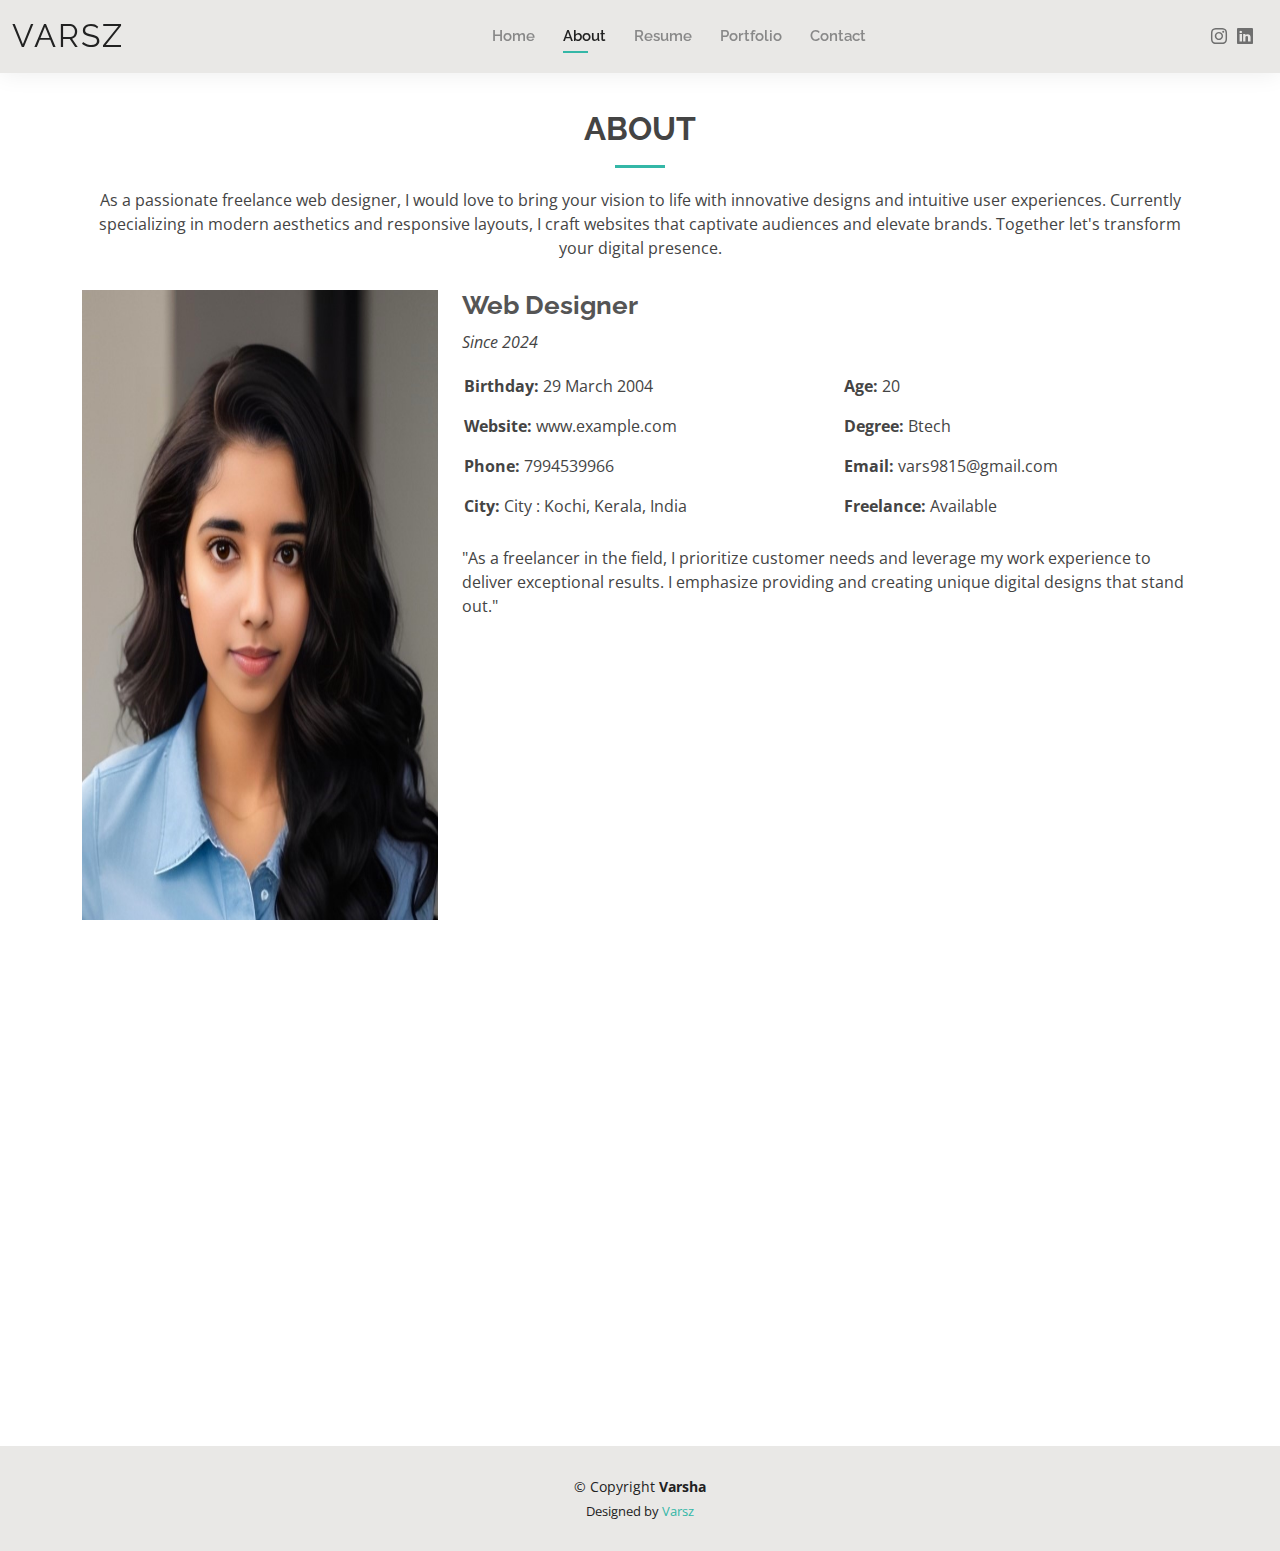
==== about.html @ d5a80fab "task3" ====
<!DOCTYPE html>
<html lang="en">

<head>
  <meta charset="utf-8">
  <meta content="width=device-width, initial-scale=1.0" name="viewport">

  <title>About </title>
  <meta content="" name="description">
  <meta content="" name="keywords">

  <!-- Favicons -->
  <link href="assets/img/Untitled (2).jpg" rel="icon">
  

  <!-- Google Fonts -->
  <link href="https://fonts.googleapis.com/css?family=Open+Sans:300,300i,400,400i,600,600i,700,700i|Raleway:300,300i,400,400i,500,500i,600,600i,700,700i|Poppins:300,300i,400,400i,500,500i,600,600i,700,700i" rel="stylesheet">

  <!-- Vendor CSS Files -->
  <link href="assets/vendor/aos/aos.css" rel="stylesheet">
  <link href="assets/vendor/bootstrap/css/bootstrap.min.css" rel="stylesheet">
  <link href="assets/vendor/bootstrap-icons/bootstrap-icons.css" rel="stylesheet">
  <link href="assets/vendor/boxicons/css/boxicons.min.css" rel="stylesheet">
  <link href="assets/vendor/glightbox/css/glightbox.min.css" rel="stylesheet">
  <link href="assets/vendor/swiper/swiper-bundle.min.css" rel="stylesheet">

  <!-- Template Main CSS File -->
  <link href="assets/css/style.css" rel="stylesheet">


</head>

<body>

  <!-- ======= Header ======= -->
  <header id="header" class="fixed-top">
    <div class="container-fluid d-flex justify-content-between align-items-center">

      <h1 class="logo me-auto me-lg-0"><a href="index.html">Varsz</a></h1>

      <nav id="navbar" class="navbar order-last order-lg-0">
        <ul>
          <li><a href="index.html">Home</a></li>
          <li><a class="active" href="about.html">About</a></li>
          <li><a href="resume.html">Resume</a></li>
          <li><a href="portfolio.html">Portfolio</a></li>
          <li><a href="contact.html">Contact</a></li>
        </ul>
        <i class="bi bi-list mobile-nav-toggle"></i>
      </nav><!-- .navbar -->

      <div class="header-social-links">
        <a href="https://www.instagram.com/varsha_vsmt/" class="instagram"><i class="bi bi-instagram"></i></a>
        <a href="https://www.linkedin.com/in/varsha-sabu-663225255/" class="linkedin"><i class="bi bi-linkedin"></i></i></a>
      </div>

    </div>

  </header><!-- End Header -->

  <main id="main">

    <!-- ======= About Section ======= -->
    <section id="about" class="about">
      <div class="container" data-aos="fade-up">

        <div class="section-title">
          <h2>About</h2>
          <p>As a passionate freelance web designer, I would love to bring your vision to life with innovative designs and intuitive user experiences. Currently specializing in modern aesthetics and responsive layouts, I craft websites that captivate audiences and elevate brands. Together let's transform your digital presence.</p>
        </div>

        <div class="row">
          <div class="col-lg-4">
            <img src="assets/img/Untitled (1).jpg" class="img-fluid" style="height: 70vh;" alt="">
          </div>
          <div class="col-lg-8 pt-4 pt-lg-0 content">
            <h3>Web Designer</h3>
            <p class="fst-italic">
              Since 2024 
            </p>
            <div class="row">
              <div class="col-lg-6">
                <ul>
                  <li><i class="bi bi-rounded-right"></i> <strong>Birthday:</strong> 29 March 2004</li>
                  <li><i class="bi bi-rounded-right"></i> <strong>Website:</strong> www.example.com</li>
                  <li><i class="bi bi-rounded-right"></i> <strong>Phone:</strong> 7994539966</li>
                  <li><i class="bi bi-rounded-right"></i> <strong>City:</strong> City : Kochi, Kerala, India</li>
                </ul>
              </div>
              <div class="col-lg-6">
                <ul>
                  <li><i class="bi bi-rounded-right"></i> <strong>Age:</strong> 20</li>
                  <li><i class="bi bi-rounded-right"></i> <strong>Degree:</strong> Btech</li>
                  <li><i class="bi bi-rounded-right"></i> <strong>Email:</strong> vars9815@gmail.com</li>
                  <li><i class="bi bi-rounded-right"></i> <strong>Freelance:</strong> Available</li>
                </ul>
              </div>
            </div>
            <p>
              "As a freelancer in the field, I prioritize customer needs and leverage my work experience to deliver exceptional results. I emphasize providing and creating unique digital designs that stand out."            </p>
          </div>
        </div>

      </div>
    </section><!-- End About Section -->

    <!-- ======= Skills Section ======= -->
    <section id="skills" class="skills">
      <div class="container" data-aos="fade-up">

        <div class="section-title">
          <h2>Skills</h2>
        </div>

        <div class="row skills-content">

          <div class="col-lg-12">

            <div class="progress">
              <span class="skill">HTML <i class="val">100%</i></span>
              <div class="progress-bar-wrap">
                <div class="progress-bar" role="progressbar" aria-valuenow="100" aria-valuemin="0" aria-valuemax="100"></div>
              </div>
            </div>

            <div class="progress">
              <span class="skill">CSS <i class="val">90%</i></span>
              <div class="progress-bar-wrap">
                <div class="progress-bar" role="progressbar" aria-valuenow="90" aria-valuemin="0" aria-valuemax="100"></div>
              </div>
            </div>

            <div class="progress">
              <span class="skill">JavaScript <i class="val">75%</i></span>
              <div class="progress-bar-wrap">
                <div class="progress-bar" role="progressbar" aria-valuenow="75" aria-valuemin="0" aria-valuemax="100"></div>
              </div>
            </div><br>

            <p style="font-size: 0.7em;">*Main usage: Bootstrap</p>

          </div>

 
          </div>

        </div>

      </div>
    </section><!-- End Skills Section -->

  
  <!-- ======= Footer ======= -->
  <footer id="footer">
    <div class="container">
      <div class="copyright">
        &copy; Copyright <strong><span>Varsha</span></strong>
      </div>
      <div class="credits">
                Designed by <a href="https://www.linkedin.com/in/varsha-sabu-663225255/">Varsz</a>
      </div>
    </div>
  </footer><!-- End  Footer -->
  <div id="preloader"></div>
  <a href="#" class="back-to-top d-flex align-items-center justify-content-center"><i class="bi bi-arrow-up-short"></i></a>

  <!-- Vendor JS Files -->
  <script src="assets/vendor/purecounter/purecounter_vanilla.js"></script>
  <script src="assets/vendor/aos/aos.js"></script>
  <script src="assets/vendor/bootstrap/js/bootstrap.bundle.min.js"></script>
  <script src="assets/vendor/glightbox/js/glightbox.min.js"></script>
  <script src="assets/vendor/isotope-layout/isotope.pkgd.min.js"></script>
  <script src="assets/vendor/swiper/swiper-bundle.min.js"></script>
  <script src="assets/vendor/waypoints/noframework.waypoints.js"></script>
  <script src="assets/vendor/php-email-form/validate.js"></script>

  <!-- Template Main JS File -->
  <script src="assets/js/main.js"></script>

</body>

</html>
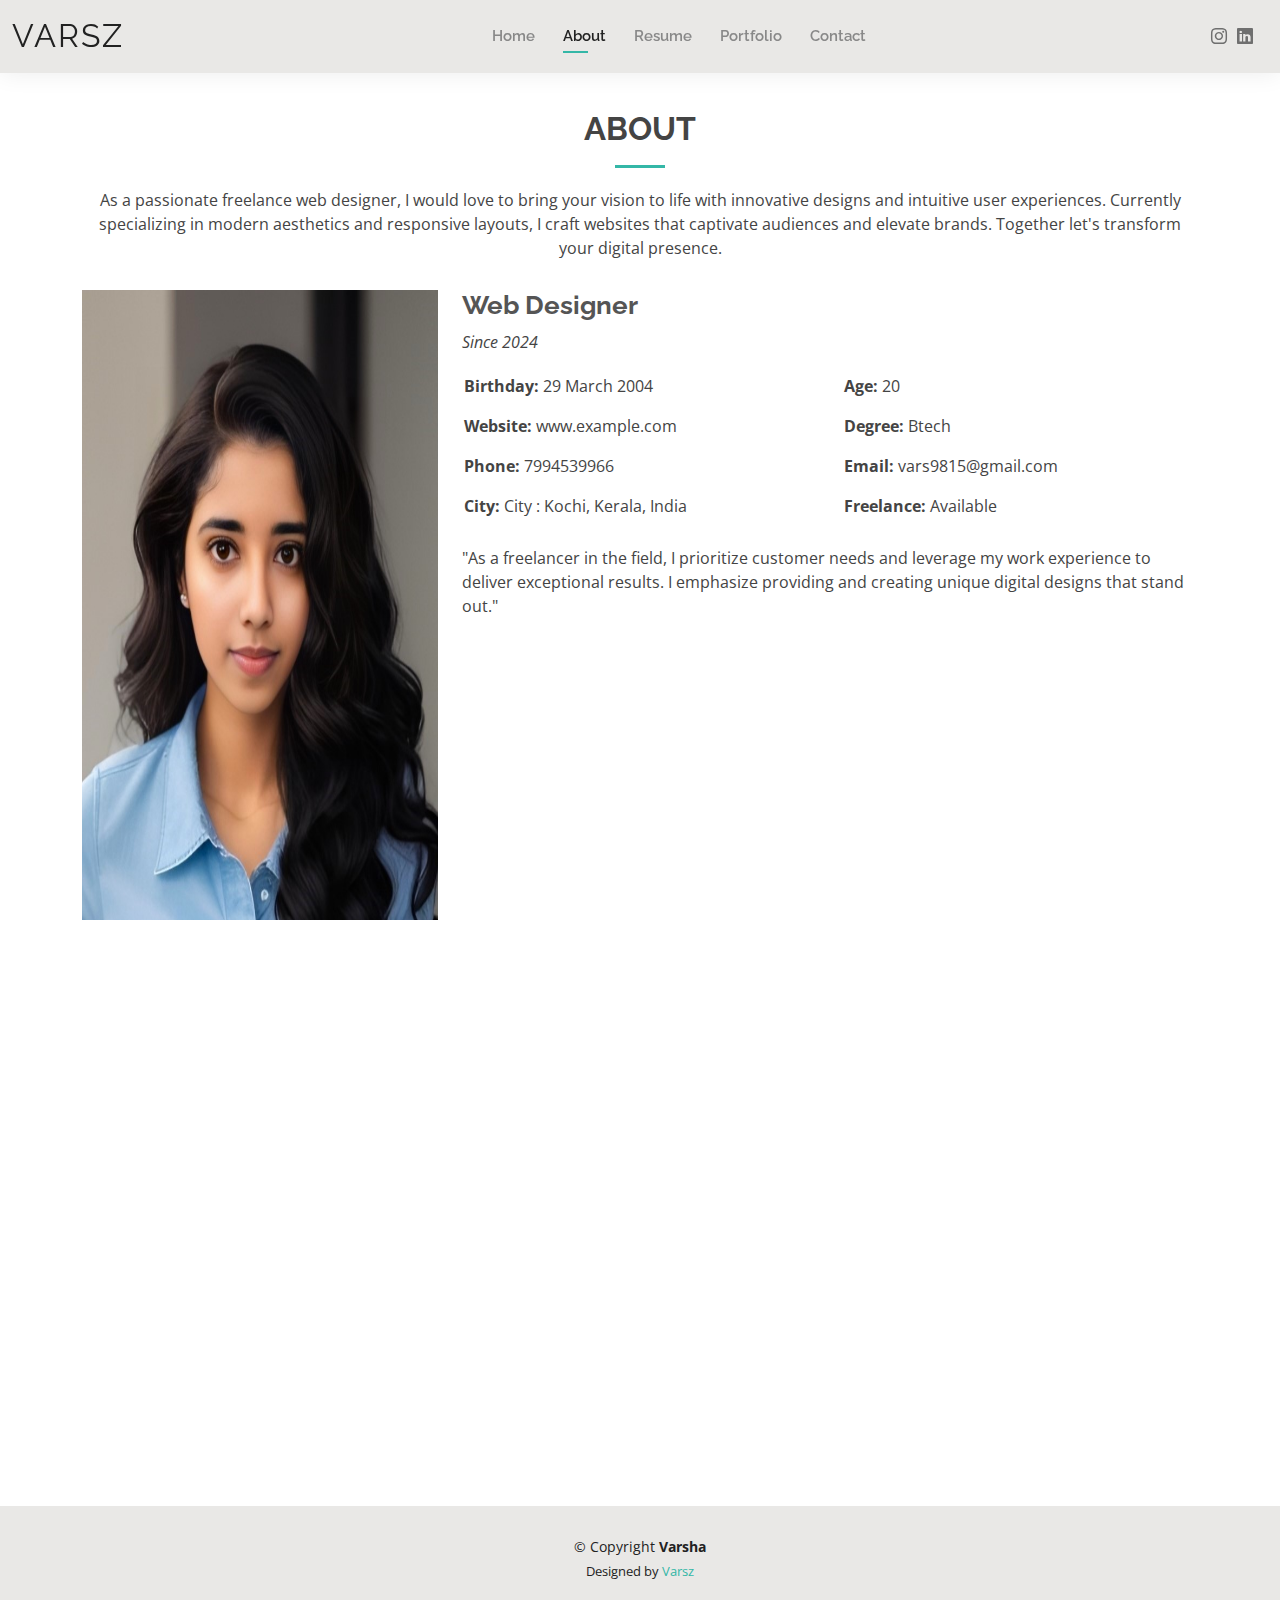
==== commit 3881e18d: "Commit again" ====
--- a/about.html
+++ b/about.html
@@ -135,6 +135,13 @@
               <div class="progress-bar-wrap">
                 <div class="progress-bar" role="progressbar" aria-valuenow="75" aria-valuemin="0" aria-valuemax="100"></div>
               </div>
+            </div>
+            
+            <div class="progress">
+              <span class="skill">Jquery <i class="val">90%</i></span>
+              <div class="progress-bar-wrap">
+                <div class="progress-bar" role="progressbar" aria-valuenow="90" aria-valuemin="0" aria-valuemax="100"></div>
+              </div>
             </div><br>
 
             <p style="font-size: 0.7em;">*Main usage: Bootstrap</p>
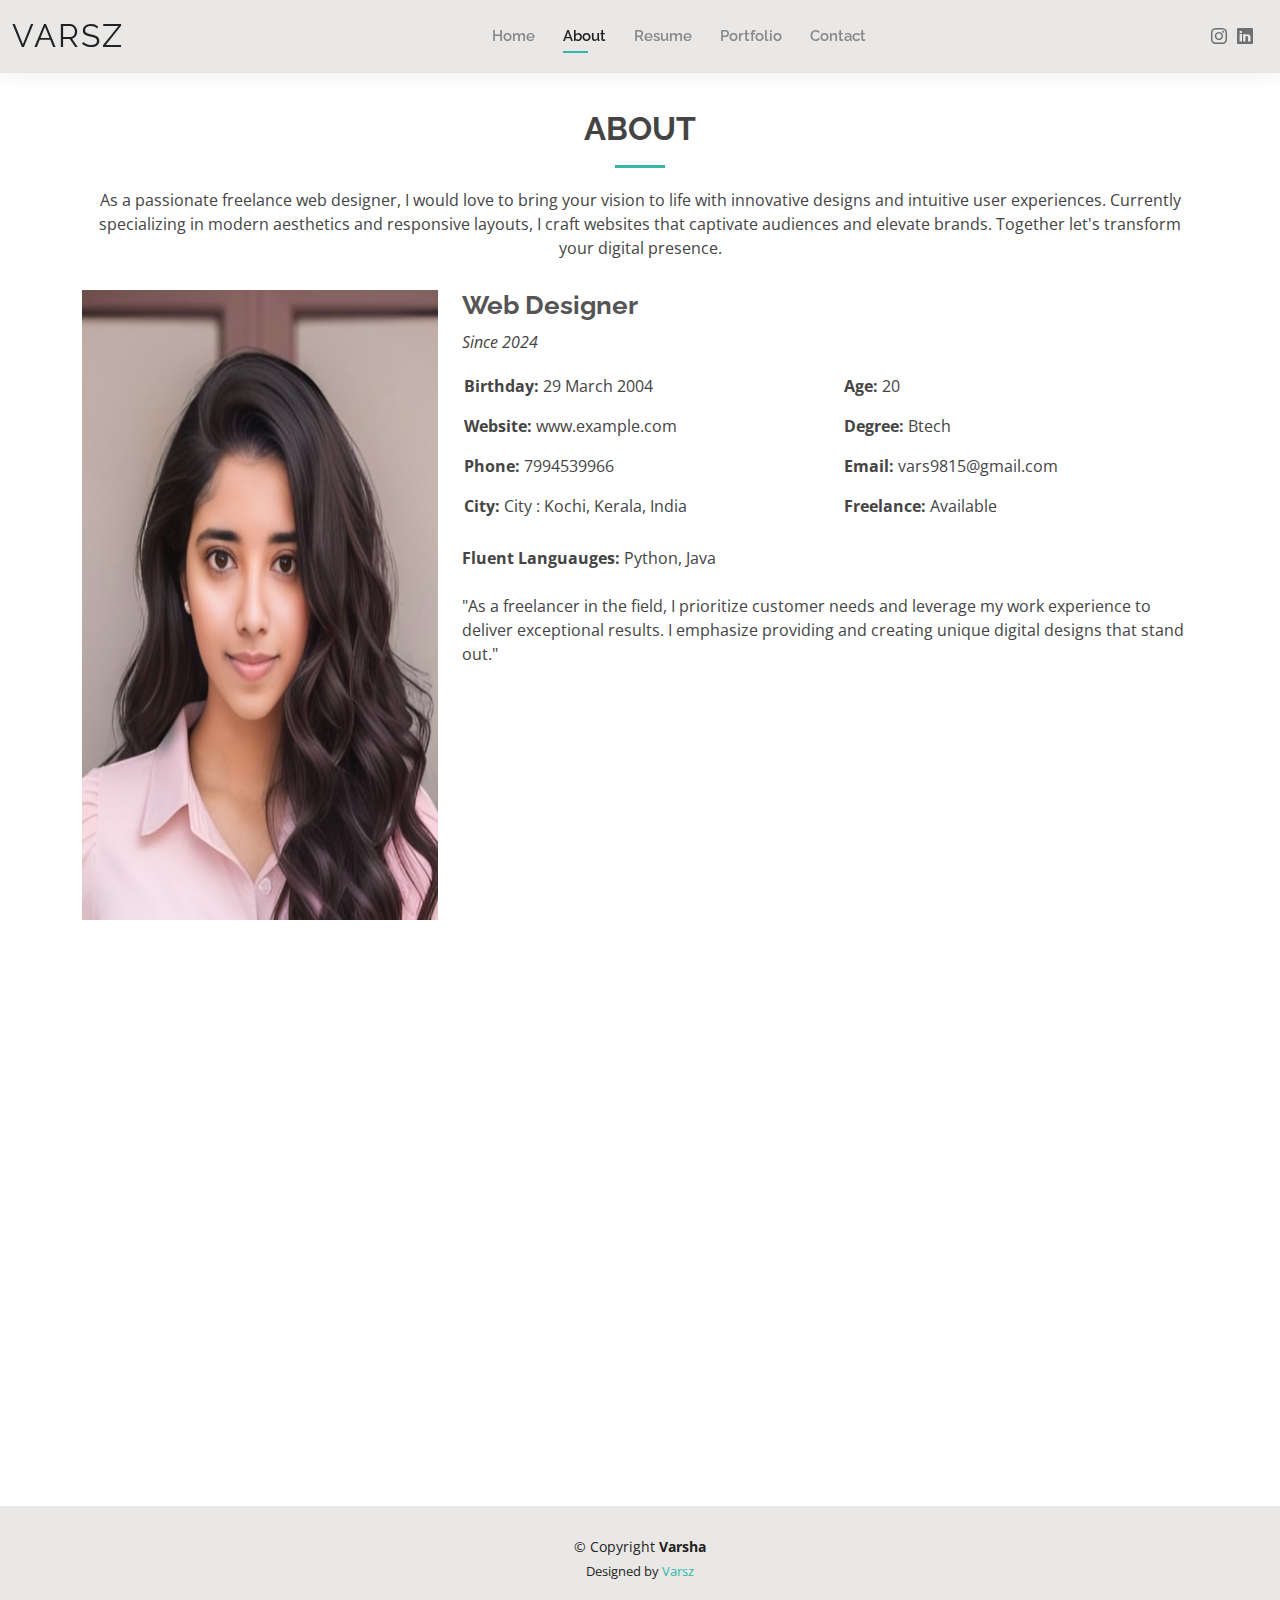
==== commit f03f7d6d: "cmm" ====
--- a/about.html
+++ b/about.html
@@ -71,7 +71,7 @@
 
         <div class="row">
           <div class="col-lg-4">
-            <img src="assets/img/Untitled (1).jpg" class="img-fluid" style="height: 70vh;" alt="">
+            <img src="assets/img/Untitled (2).jpg" class="img-fluid" style="height: 70vh;" alt="">
           </div>
           <div class="col-lg-8 pt-4 pt-lg-0 content">
             <h3>Web Designer</h3>
@@ -95,7 +95,10 @@
                   <li><i class="bi bi-rounded-right"></i> <strong>Freelance:</strong> Available</li>
                 </ul>
               </div>
-            </div>
+              <div class="col-lg-12">
+                <i class="bi bi-rounded-right"></i> <strong>Fluent Languauges:</strong> Python, Java
+              </div>
+            </div><br>
             <p>
               "As a freelancer in the field, I prioritize customer needs and leverage my work experience to deliver exceptional results. I emphasize providing and creating unique digital designs that stand out."            </p>
           </div>
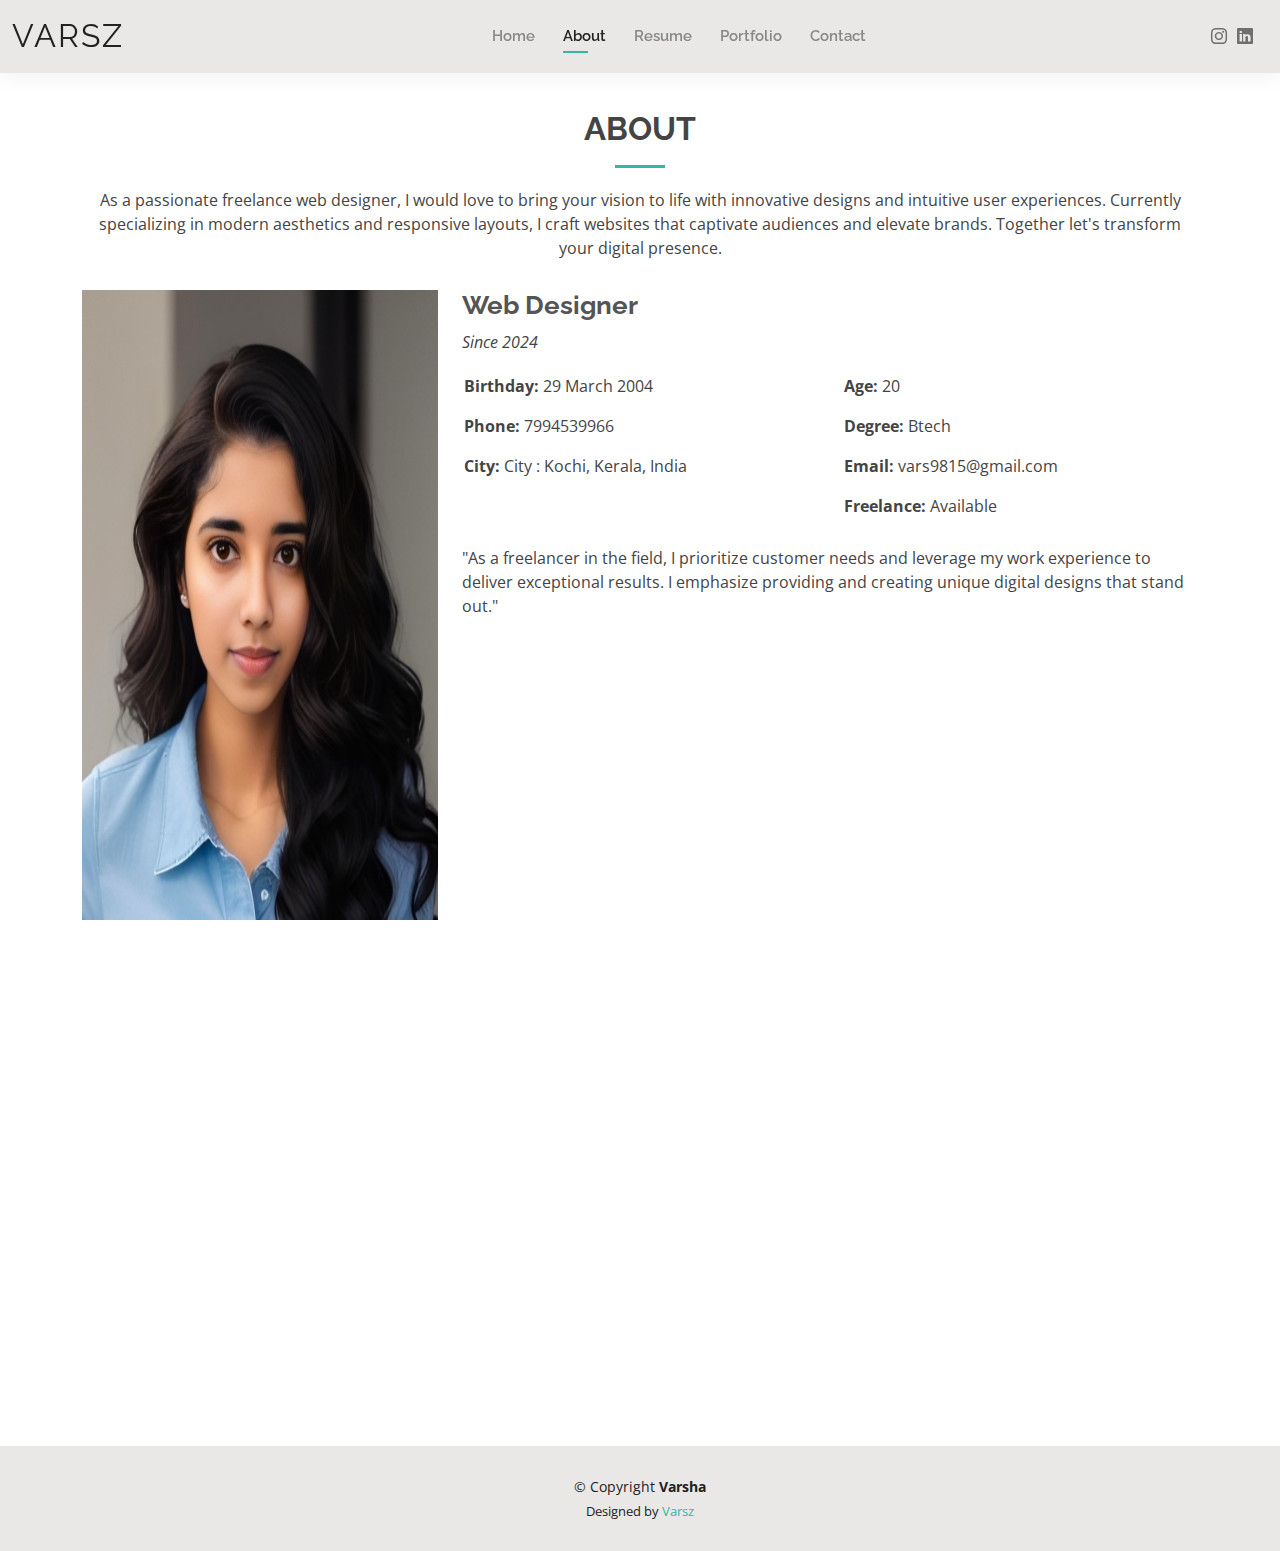
==== commit a6571a8f: "commiting" ====
--- a/about.html
+++ b/about.html
@@ -71,7 +71,7 @@
 
         <div class="row">
           <div class="col-lg-4">
-            <img src="assets/img/Untitled (2).jpg" class="img-fluid" style="height: 70vh;" alt="">
+            <img src="assets/img/Untitled (1).jpg" class="img-fluid" style="height: 70vh;" alt="">
           </div>
           <div class="col-lg-8 pt-4 pt-lg-0 content">
             <h3>Web Designer</h3>
@@ -82,7 +82,6 @@
               <div class="col-lg-6">
                 <ul>
                   <li><i class="bi bi-rounded-right"></i> <strong>Birthday:</strong> 29 March 2004</li>
-                  <li><i class="bi bi-rounded-right"></i> <strong>Website:</strong> www.example.com</li>
                   <li><i class="bi bi-rounded-right"></i> <strong>Phone:</strong> 7994539966</li>
                   <li><i class="bi bi-rounded-right"></i> <strong>City:</strong> City : Kochi, Kerala, India</li>
                 </ul>
@@ -95,10 +94,7 @@
                   <li><i class="bi bi-rounded-right"></i> <strong>Freelance:</strong> Available</li>
                 </ul>
               </div>
-              <div class="col-lg-12">
-                <i class="bi bi-rounded-right"></i> <strong>Fluent Languauges:</strong> Python, Java
-              </div>
-            </div><br>
+            </div>
             <p>
               "As a freelancer in the field, I prioritize customer needs and leverage my work experience to deliver exceptional results. I emphasize providing and creating unique digital designs that stand out."            </p>
           </div>
@@ -137,13 +133,6 @@
               <span class="skill">JavaScript <i class="val">75%</i></span>
               <div class="progress-bar-wrap">
                 <div class="progress-bar" role="progressbar" aria-valuenow="75" aria-valuemin="0" aria-valuemax="100"></div>
-              </div>
-            </div>
-            
-            <div class="progress">
-              <span class="skill">Jquery <i class="val">90%</i></span>
-              <div class="progress-bar-wrap">
-                <div class="progress-bar" role="progressbar" aria-valuenow="90" aria-valuemin="0" aria-valuemax="100"></div>
               </div>
             </div><br>
 
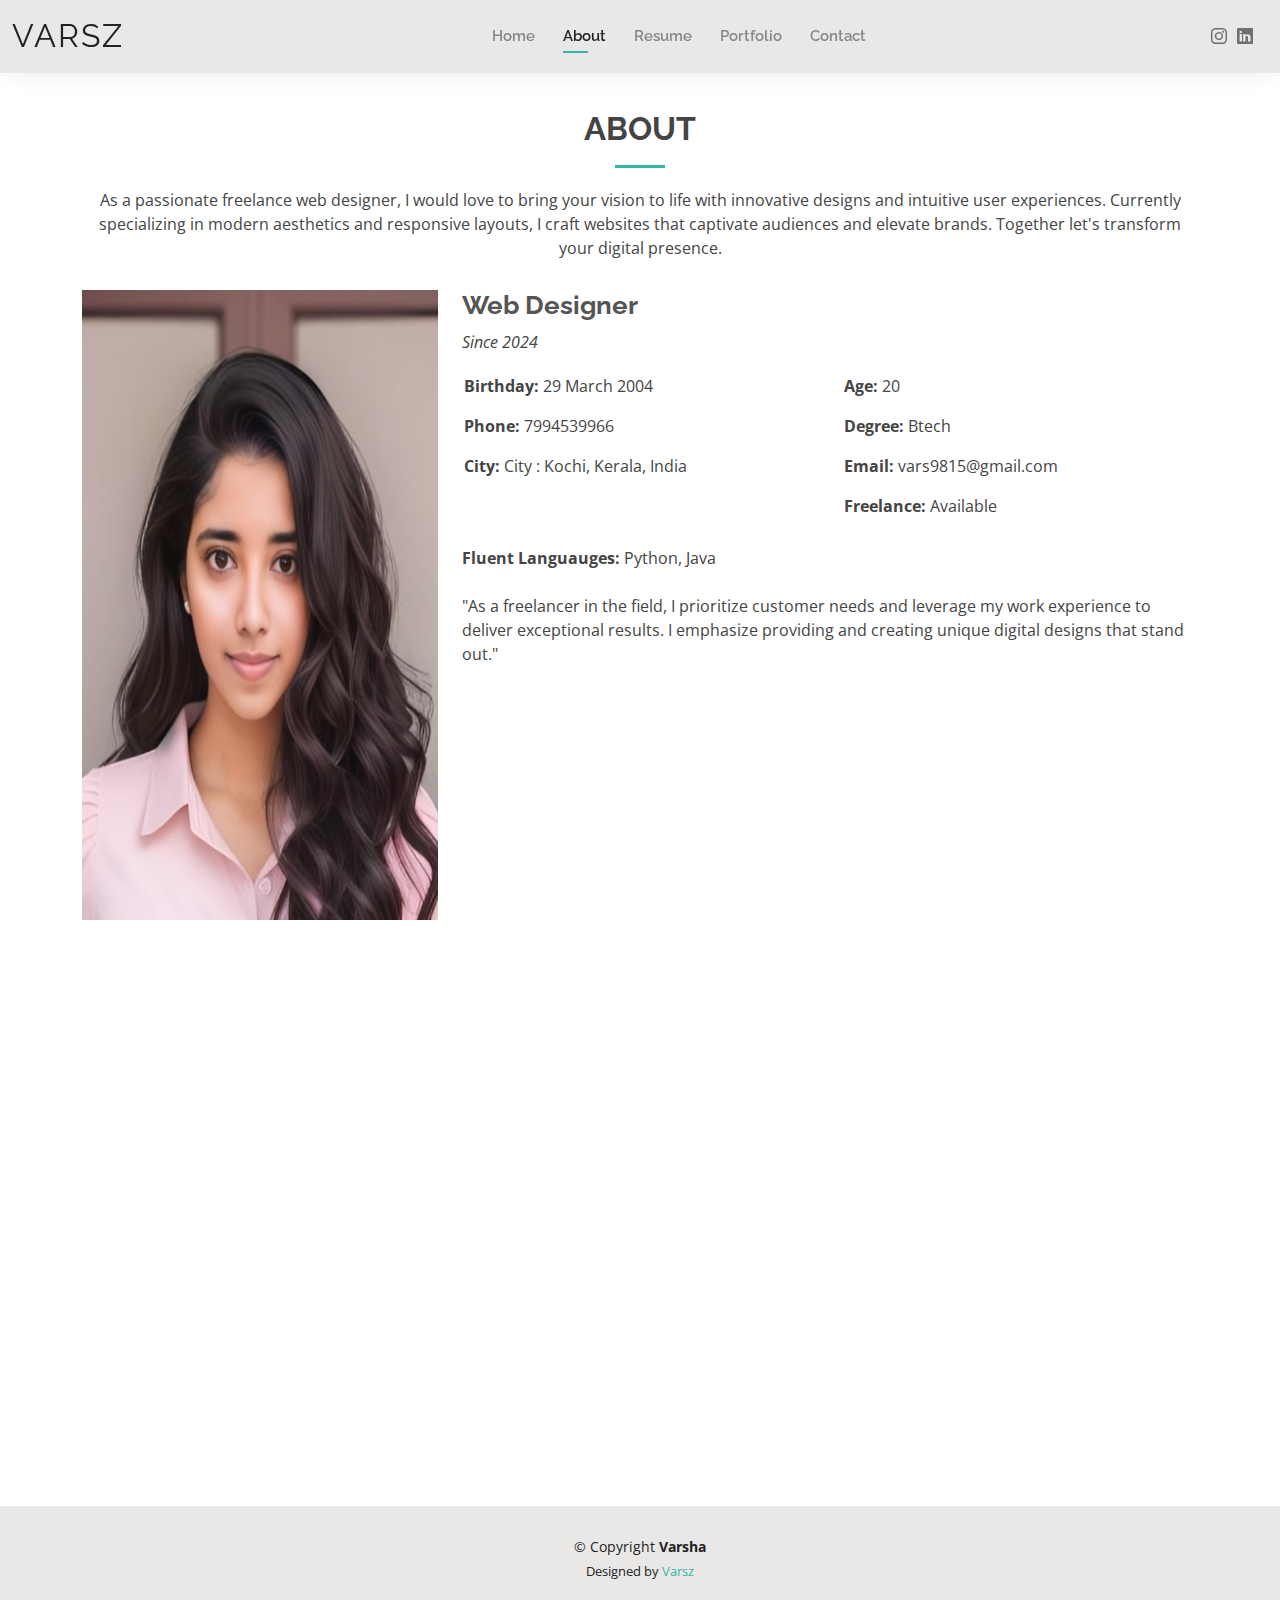
==== commit 8c341743: "Merge branch 'master' of https://github.com/Varsha620/Resume" ====
--- a/about.html
+++ b/about.html
@@ -71,7 +71,7 @@
 
         <div class="row">
           <div class="col-lg-4">
-            <img src="assets/img/Untitled (1).jpg" class="img-fluid" style="height: 70vh;" alt="">
+            <img src="assets/img/Untitled (2).jpg" class="img-fluid" style="height: 70vh;" alt="">
           </div>
           <div class="col-lg-8 pt-4 pt-lg-0 content">
             <h3>Web Designer</h3>
@@ -94,7 +94,10 @@
                   <li><i class="bi bi-rounded-right"></i> <strong>Freelance:</strong> Available</li>
                 </ul>
               </div>
-            </div>
+              <div class="col-lg-12">
+                <i class="bi bi-rounded-right"></i> <strong>Fluent Languauges:</strong> Python, Java
+              </div>
+            </div><br>
             <p>
               "As a freelancer in the field, I prioritize customer needs and leverage my work experience to deliver exceptional results. I emphasize providing and creating unique digital designs that stand out."            </p>
           </div>
@@ -133,6 +136,13 @@
               <span class="skill">JavaScript <i class="val">75%</i></span>
               <div class="progress-bar-wrap">
                 <div class="progress-bar" role="progressbar" aria-valuenow="75" aria-valuemin="0" aria-valuemax="100"></div>
+              </div>
+            </div>
+            
+            <div class="progress">
+              <span class="skill">Jquery <i class="val">90%</i></span>
+              <div class="progress-bar-wrap">
+                <div class="progress-bar" role="progressbar" aria-valuenow="90" aria-valuemin="0" aria-valuemax="100"></div>
               </div>
             </div><br>
 
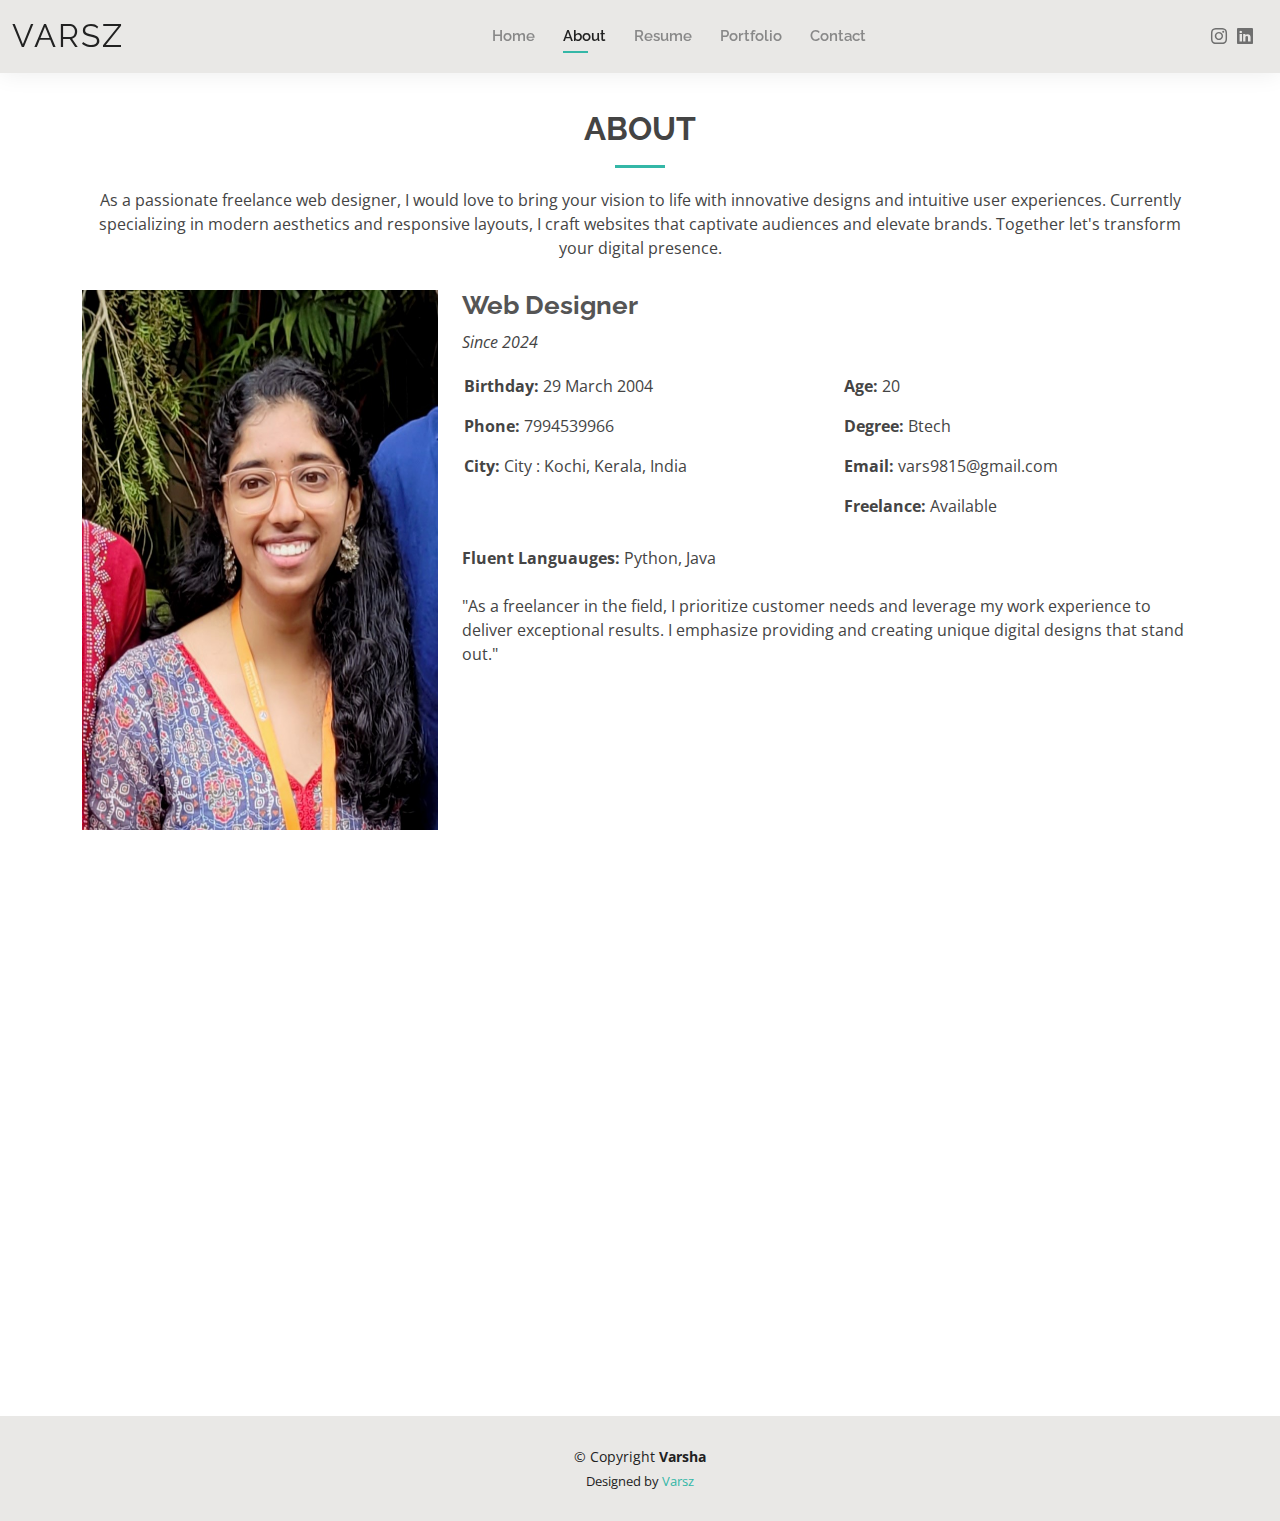
==== commit feeaa5da: "committed" ====
--- a/about.html
+++ b/about.html
@@ -71,7 +71,7 @@
 
         <div class="row">
           <div class="col-lg-4">
-            <img src="assets/img/Untitled (2).jpg" class="img-fluid" style="height: 70vh;" alt="">
+            <img src="assets/img/vaarsz1.jpeg" class="img-fluid" style="height: 60vh;" alt="">
           </div>
           <div class="col-lg-8 pt-4 pt-lg-0 content">
             <h3>Web Designer</h3>
@@ -163,7 +163,7 @@
   <footer id="footer">
     <div class="container">
       <div class="copyright">
-        &copy; Copyright <strong><span>Varsha</span></strong>
+        &copy; Copyright <strong><span>Varsha </span></strong>
       </div>
       <div class="credits">
                 Designed by <a href="https://www.linkedin.com/in/varsha-sabu-663225255/">Varsz</a>
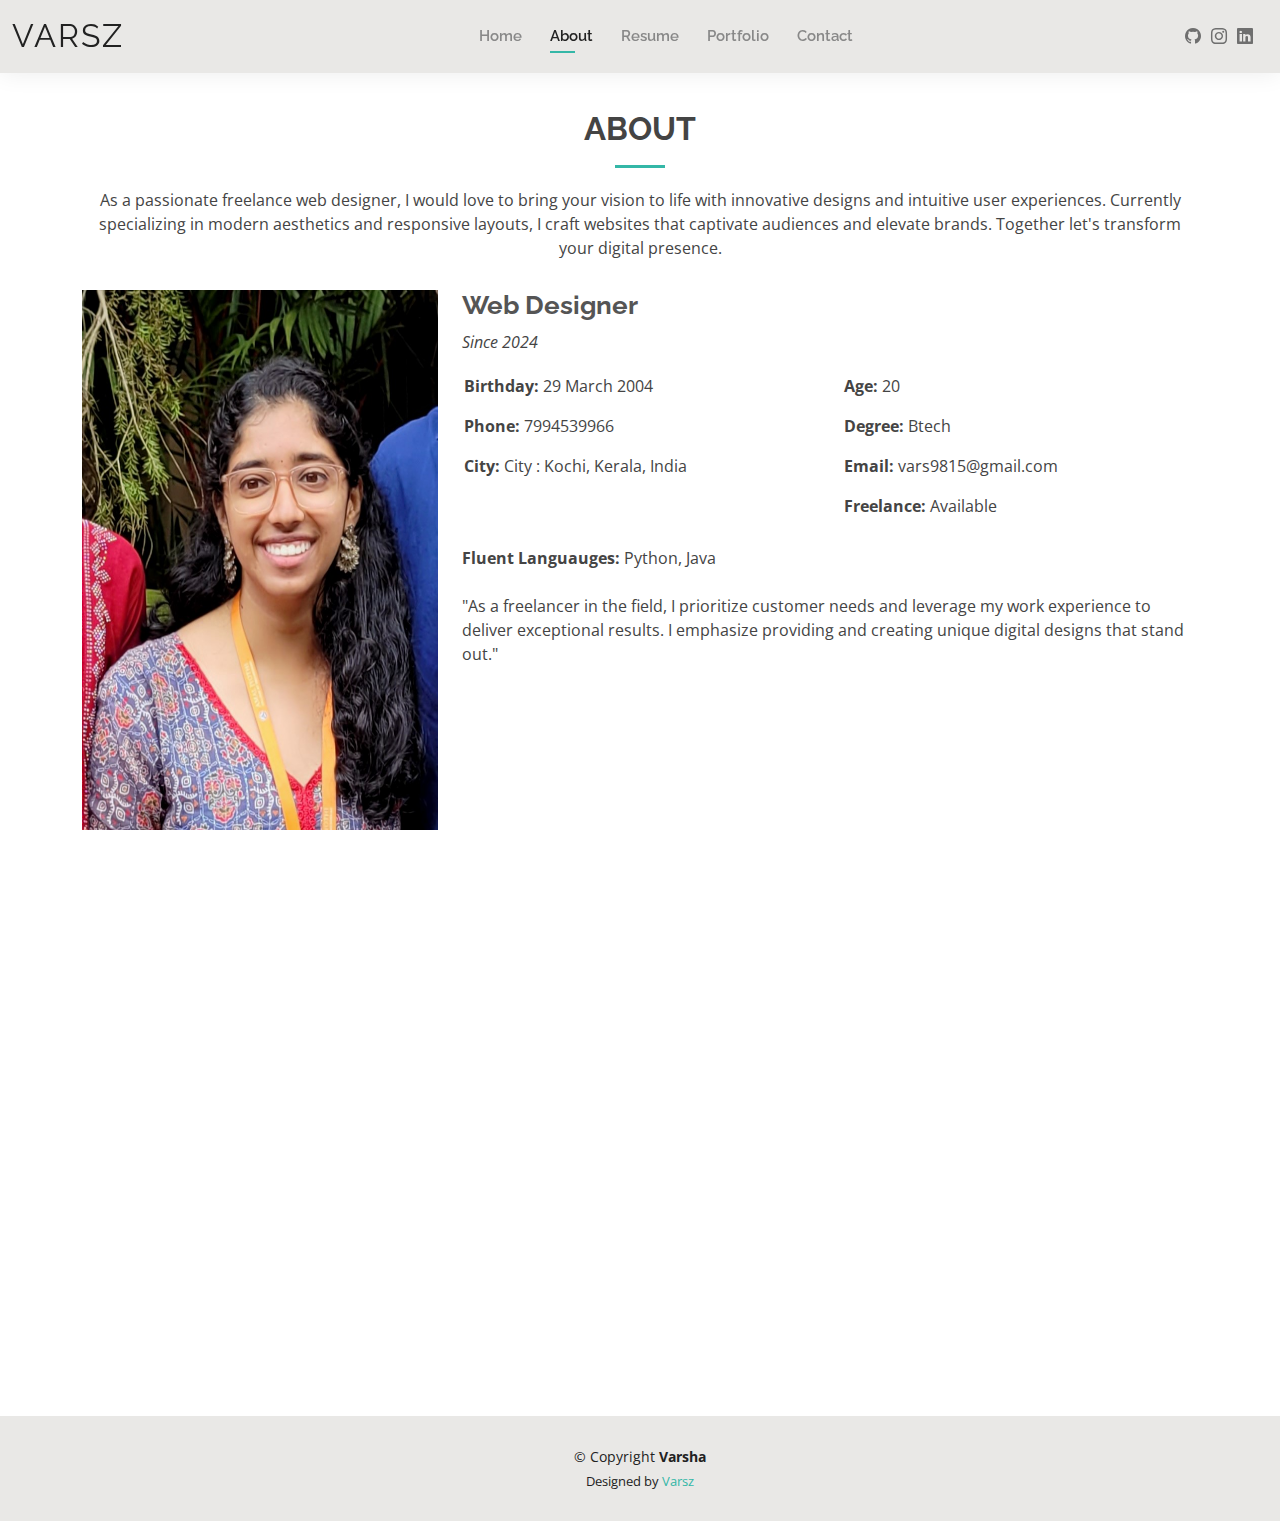
==== commit 05032342: "commit final" ====
--- a/about.html
+++ b/about.html
@@ -50,6 +50,7 @@
       </nav><!-- .navbar -->
 
       <div class="header-social-links">
+        <a href="https://github.com/Varsha620/" class="github"><i class="bi bi-github"></i></i></a>
         <a href="https://www.instagram.com/varsha_vsmt/" class="instagram"><i class="bi bi-instagram"></i></a>
         <a href="https://www.linkedin.com/in/varsha-sabu-663225255/" class="linkedin"><i class="bi bi-linkedin"></i></i></a>
       </div>
